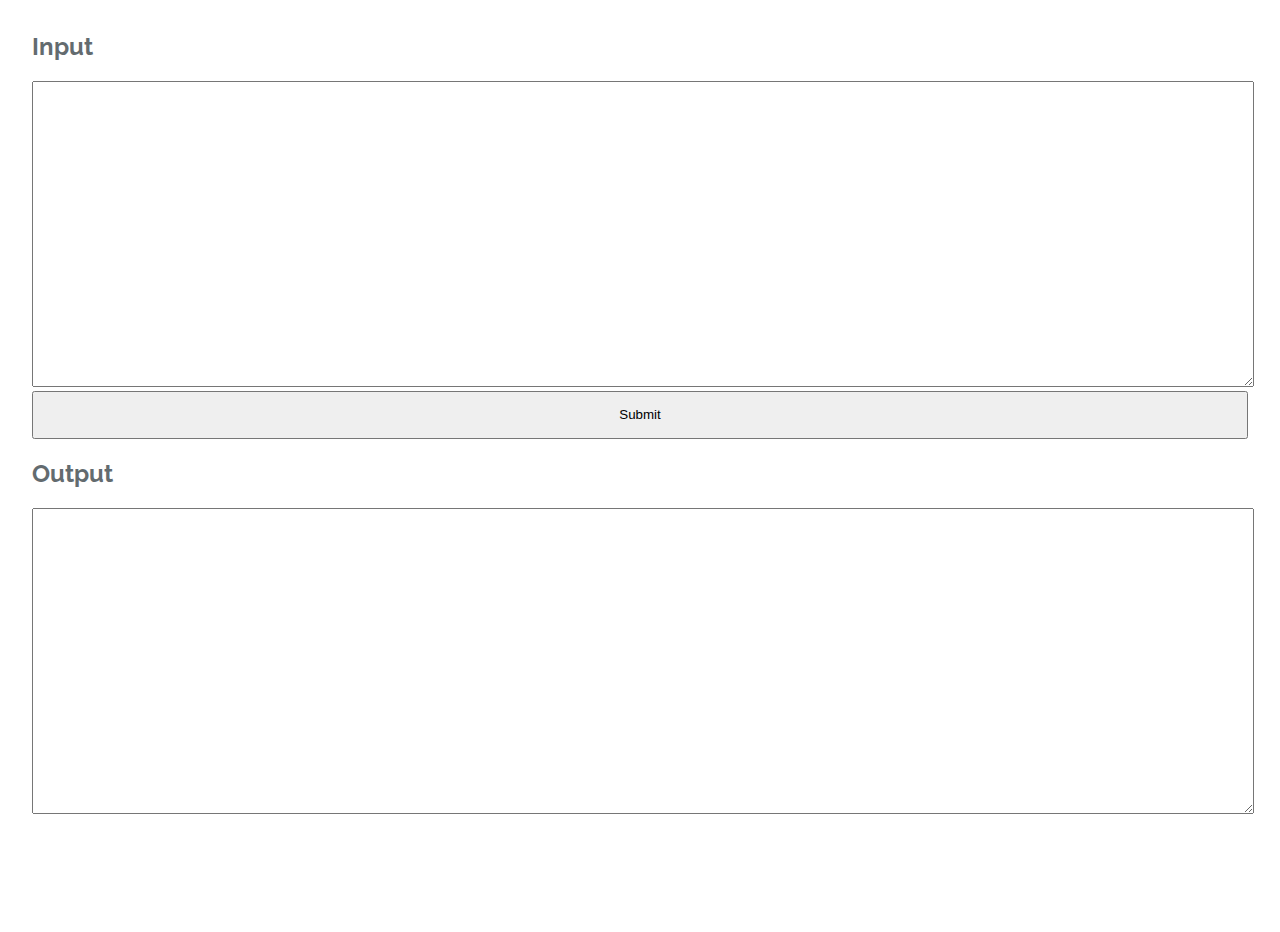
==== index.html @ 718bb037 "index html page" ====
<!DOCTYPE html>
<html lang="en">
    <head>
        <meta charset="utf-8">
        <meta http-equiv="X-UA-Compatible" content="IE=edge">
        <meta name="viewport" content="width=device-width, initial-scale=1">

        <title>MD5 Hasher</title>

        <!-- Fonts -->
        <link href="https://fonts.googleapis.com/css?family=Raleway:100,600" rel="stylesheet" type="text/css">

        <!-- Styles -->
        <style>
            html, body {
                background-color: #fff;
                color: #636b6f;
                font-family: 'Raleway', sans-serif;
                font-weight: 100;
                height: 100vh;
                margin: 0;
            }

            textarea {
              height: 300px;
              width: 100%;
            }

            button {
              width: 100%;
              height: 3rem;
            }

            .form-area {
              margin: 2em;
            }

        </style>
    </head>
    <body>

        <div class="form-area">

          <h2>Input</h2>
          <textarea id="input-field"></textarea>
          <button onclick="process()">Submit</button>
          <h2>Output</h2>
          <textarea id="output-field"></textarea>

        </div>

    <script src="js/md5.js" type="text/javascript">></script>
    <script src="js/process.js" type="text/javascript"></script>
  </body>
</html>
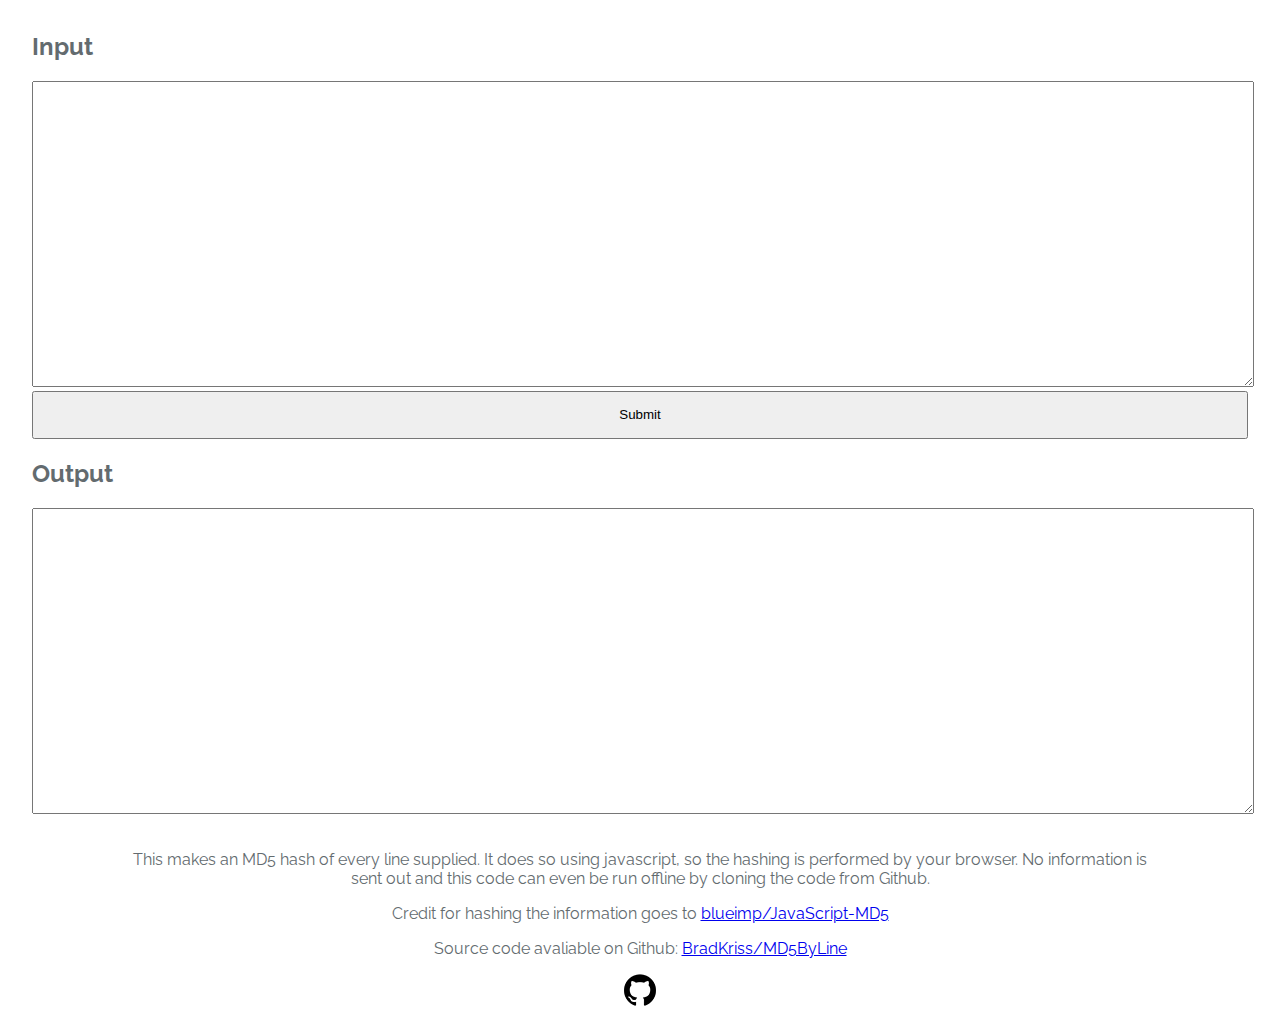
==== commit aba6c033: "Description and Credit" ====
--- a/index.html
+++ b/index.html
@@ -8,10 +8,8 @@
 
         <title>MD5 Hasher</title>
 
-        <!-- Fonts -->
-        <link href="https://fonts.googleapis.com/css?family=Raleway:100,600" rel="stylesheet" type="text/css">
+        <link href="https://fonts.googleapis.com/css?family=Raleway:100,400,600" rel="stylesheet" type="text/css">
 
-        <!-- Styles -->
         <style>
             html, body {
                 background-color: #fff;
@@ -20,6 +18,12 @@
                 font-weight: 100;
                 height: 100vh;
                 margin: 0;
+            }
+
+            main {
+              margin: 10px 10%;
+              text-align: center;
+              font-weight: 400;
             }
 
             textarea {
@@ -50,6 +54,17 @@
 
         </div>
 
+        <main>
+          <p>This makes an MD5 hash of every line supplied. It does so using javascript, so the hashing is performed by your browser. No information is sent out and this code can even be run offline by cloning the code from Github.</p>
+          <p>Credit for hashing the information goes to <a href="https://github.com/blueimp/JavaScript-MD5">blueimp/JavaScript-MD5</a></p>
+          <p>Source code avaliable on Github: <a href="https://github.com/BradKriss/BradKriss">BradKriss/MD5ByLine</a> </p>
+          <p>
+            <a href="https://github.com/BradKriss/BradKriss">
+              <img src="img/github-32.png" border="0">
+            </a>
+          </p>
+        </main>
+
     <script src="js/md5.js" type="text/javascript">></script>
     <script src="js/process.js" type="text/javascript"></script>
   </body>
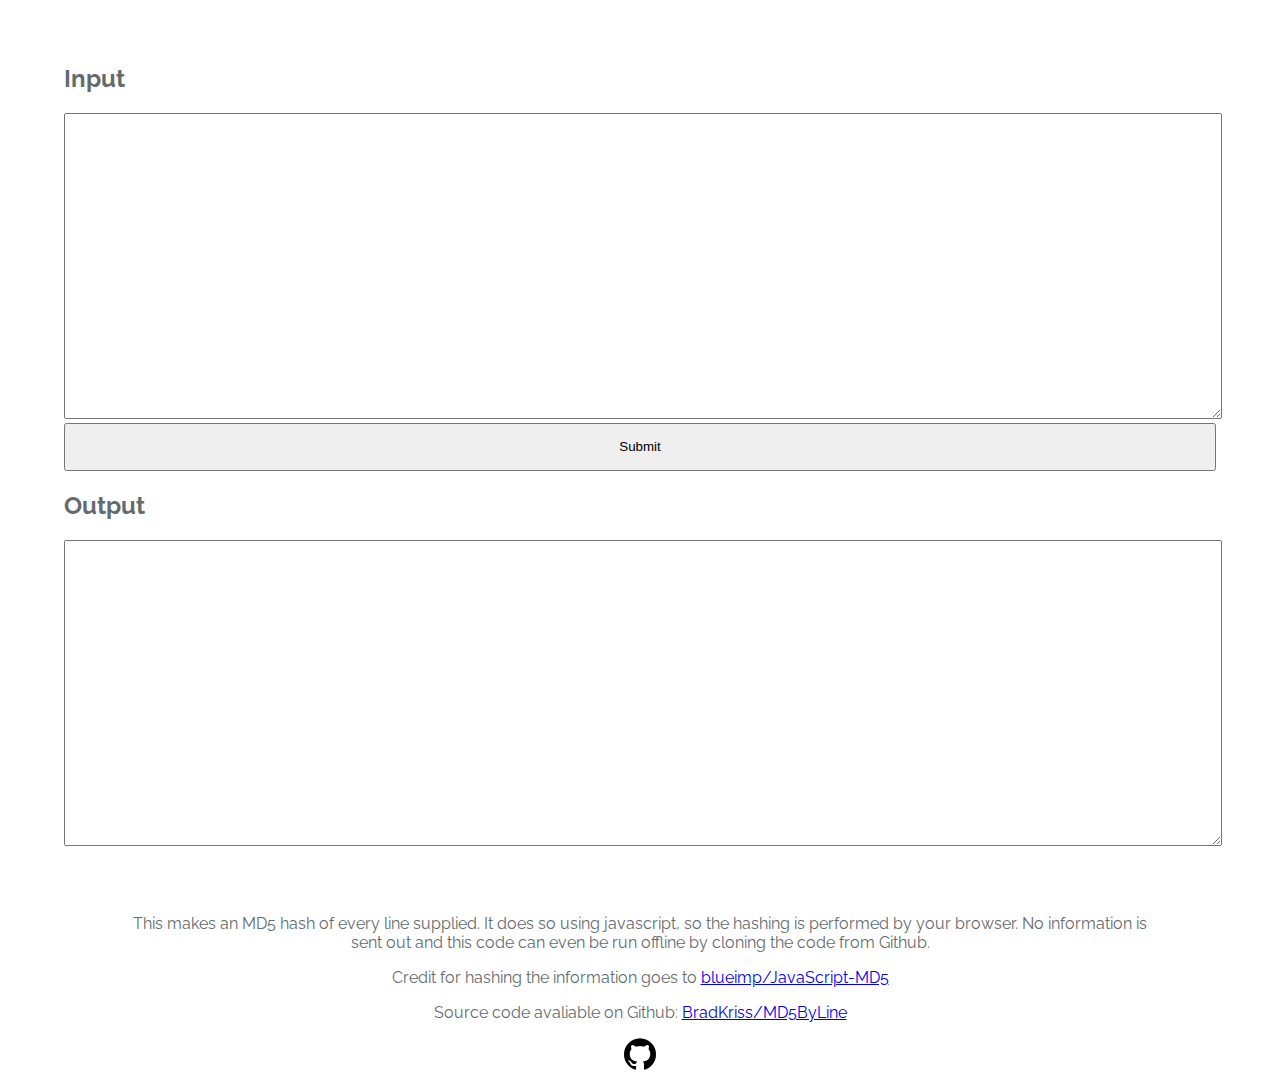
==== commit 40f838e4: "Refactoring" ====
--- a/index.html
+++ b/index.html
@@ -1,69 +1,37 @@
 
 <!DOCTYPE html>
 <html lang="en">
-    <head>
-        <meta charset="utf-8">
-        <meta http-equiv="X-UA-Compatible" content="IE=edge">
-        <meta name="viewport" content="width=device-width, initial-scale=1">
+  <head>
+    <meta charset="utf-8">
+    <meta http-equiv="X-UA-Compatible" content="IE=edge">
+    <meta name="viewport" content="width=device-width, initial-scale=1">
 
-        <title>MD5 Hasher</title>
+    <title>MD5 Hasher</title>
 
-        <link href="https://fonts.googleapis.com/css?family=Raleway:100,400,600" rel="stylesheet" type="text/css">
+    <link href="https://fonts.googleapis.com/css?family=Raleway:100,400,600" rel="stylesheet" type="text/css">
+    <link href="css/style.css" rel="stylesheet" type="text/css">
+  </head>
+  <body>
 
-        <style>
-            html, body {
-                background-color: #fff;
-                color: #636b6f;
-                font-family: 'Raleway', sans-serif;
-                font-weight: 100;
-                height: 100vh;
-                margin: 0;
-            }
+    <div class="app">
+      <h2>Input</h2>
+      <textarea id="input-field"></textarea>
+      <button onclick="process()">Submit</button>
+      <h2>Output</h2>
+      <textarea id="output-field"></textarea>
+    </div>
 
-            main {
-              margin: 10px 10%;
-              text-align: center;
-              font-weight: 400;
-            }
 
-            textarea {
-              height: 300px;
-              width: 100%;
-            }
-
-            button {
-              width: 100%;
-              height: 3rem;
-            }
-
-            .form-area {
-              margin: 2em;
-            }
-
-        </style>
-    </head>
-    <body>
-
-        <div class="form-area">
-
-          <h2>Input</h2>
-          <textarea id="input-field"></textarea>
-          <button onclick="process()">Submit</button>
-          <h2>Output</h2>
-          <textarea id="output-field"></textarea>
-
-        </div>
-
-        <main>
-          <p>This makes an MD5 hash of every line supplied. It does so using javascript, so the hashing is performed by your browser. No information is sent out and this code can even be run offline by cloning the code from Github.</p>
-          <p>Credit for hashing the information goes to <a href="https://github.com/blueimp/JavaScript-MD5">blueimp/JavaScript-MD5</a></p>
-          <p>Source code avaliable on Github: <a href="https://github.com/BradKriss/BradKriss">BradKriss/MD5ByLine</a> </p>
-          <p>
-            <a href="https://github.com/BradKriss/BradKriss">
-              <img src="img/github-32.png" border="0">
-            </a>
-          </p>
-        </main>
+    <main>
+      <p>This makes an MD5 hash of every line supplied. It does so using javascript, so the hashing is performed by your browser. No information is sent out and this code can even be run offline by cloning the code from Github.</p>
+      <p>Credit for hashing the information goes to <a href="https://github.com/blueimp/JavaScript-MD5">blueimp/JavaScript-MD5</a></p>
+      <p>Source code avaliable on Github: <a href="https://github.com/BradKriss/BradKriss">BradKriss/MD5ByLine</a> </p>
+      <p>
+        <a href="https://github.com/BradKriss/BradKriss">
+          <img src="img/github-32.png" border="0">
+        </a>
+      </p>
+    </main>
 
     <script src="js/md5.js" type="text/javascript">></script>
     <script src="js/process.js" type="text/javascript"></script>
--- a/css/style.css
+++ b/css/style.css
@@ -0,0 +1,28 @@
+html, body {
+    background-color: #fff;
+    color: #636b6f;
+    font-family: 'Raleway', sans-serif;
+    font-weight: 100;
+    height: 100vh;
+    margin: 0;
+}
+
+main {
+  margin: 10px 10%;
+  text-align: center;
+  font-weight: 400;
+}
+
+textarea {
+  height: 300px;
+  width: 100%;
+}
+
+button {
+  width: 100%;
+  height: 3rem;
+}
+
+.app {
+  margin: 5%;
+}
